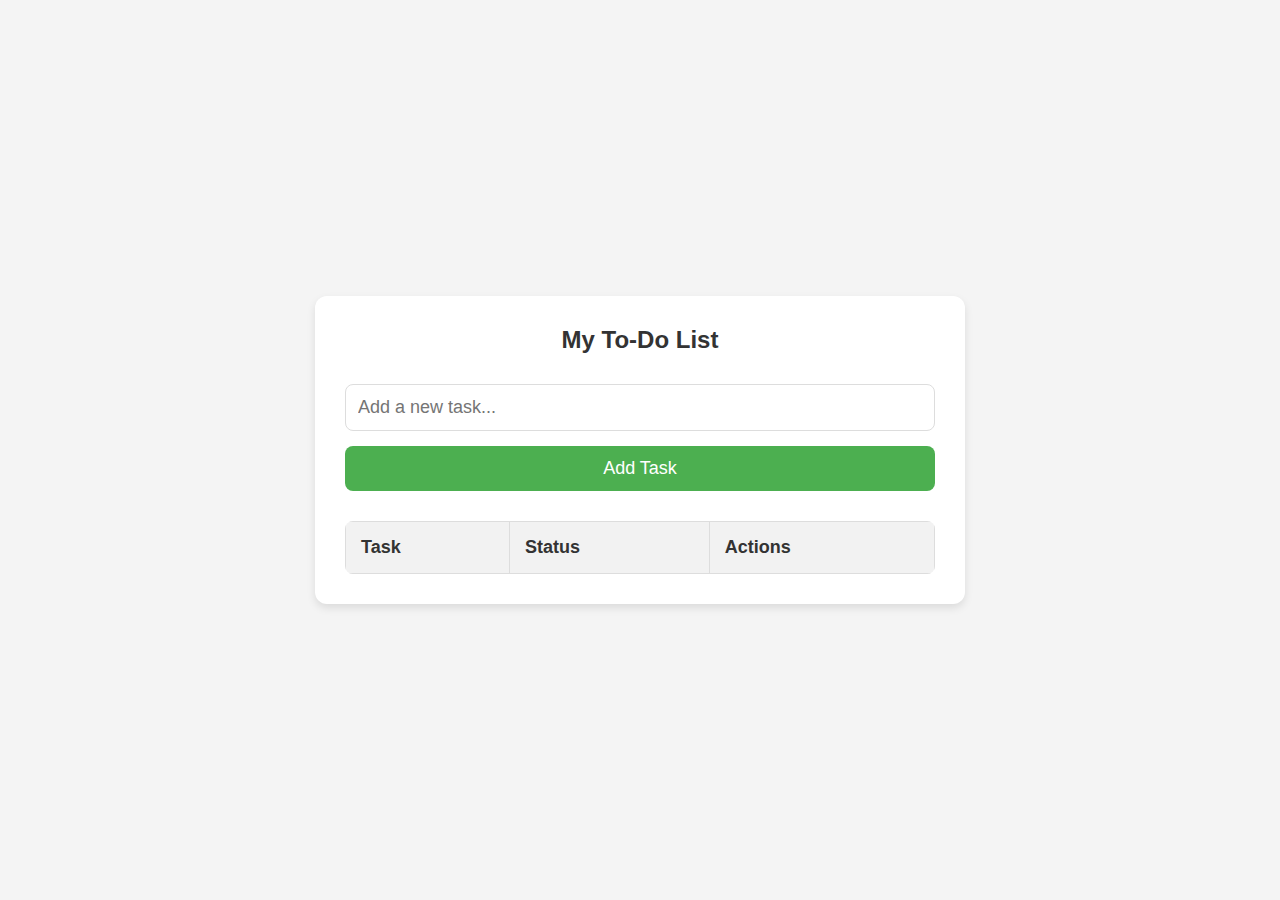
==== index.html @ f3d33116 "first commit" ====
<!DOCTYPE html>
<html lang="en">
<head>
    <meta charset="UTF-8">
    <meta name="viewport" content="width=device-width, initial-scale=1.0">
    <title>To-Do List</title>
    <link rel="stylesheet" href="css/style.css">
</head>
<body>
    <div class="container">
        <h1>My To-Do List</h1>
        
        <input type="text" id="taskInput" placeholder="Add a new task...">
        <button id="addTaskBtn" onclick="">Add Task</button>
        
        <table id="taskTable">
            <thead>
                <tr>
                    <th>Task</th>
                    <th>Status</th>
                    <th>Actions</th>
                </tr>
            </thead>
            <tbody>
                <!-- Tasks will be inserted here dynamically -->
            </tbody>
        </table>
    </div>

    <script src="JS/main.js"></script>
</body>
</html>
---- css/style.css ----
/* Reset some default styles */
* {
    margin: 0;
    padding: 0;
    box-sizing: border-box;
}

/* Body styles */
body {
    font-family: Arial, sans-serif;
    background-color: #f4f4f4;
    display: flex;
    justify-content: center;
    align-items: center;
    height: 100vh;
    padding: 20px; /* Increased padding for better spacing */
}

/* Container styles */
.container {
    background-color: white;
    border-radius: 12px;  /* Slightly more rounded corners */
    padding: 30px;  /* More padding for comfortable spacing */
    box-shadow: 0 4px 8px rgba(0, 0, 0, 0.1);
    width: 100%;
    max-width: 650px; /* Slightly increased max width */
}

/* Heading styles */
h1 {
    text-align: center;
    margin-bottom: 30px; /* Increased space between heading and form */
    color: #333;
    font-size: 24px; /* Slightly larger font size for heading */
}

/* Input and Button styles */
input[type="text"] {
    width: 100%;  /* Full width for better alignment */
    padding: 12px;
    font-size: 18px;  /* Slightly larger text */
    border: 1px solid #ddd;
    border-radius: 8px;
    margin-bottom: 15px; /* Space between input and button */
    box-sizing: border-box;
}

button {
    padding: 12px;
    font-size: 18px;
    border: none;
    background-color: #4CAF50;
    color: white;
    border-radius: 8px;
    cursor: pointer;
    width: 100%; /* Full-width button for better touch targets */
    box-sizing: border-box;
}

button:hover {
    background-color: #45a049;
    transition: background-color 0.3s ease; /* Smooth hover transition */
}

/* Table styles */
table {
    width: 100%;
    margin-top: 30px;
    border-collapse: collapse;
    border-radius: 8px;
    overflow: hidden;  /* Rounded corners for table */
}

th, td {
    padding: 15px; /* More padding for a cleaner look */
    text-align: left;
    border: 1px solid #ddd;
}

th {
    background-color: #f2f2f2;
    color: #333;
    font-size: 18px; /* Larger text for headers */
}

td {
    background-color: #fafafa;
    color: #333;
    font-size: 16px;
}

button.deleteBtn {
    background-color: #e74c3c;
    color: white;
    border: none;
    padding: 8px 16px;
    border-radius: 6px;
    cursor: pointer;
    transition: background-color 0.3s ease; /* Smooth hover transition */
}

button.deleteBtn:hover {
    background-color: #c0392b;
}

/* Media Queries for Responsiveness */

/* Small screens (mobile) */
@media (max-width: 600px) {
    body {
        padding: 15px;
    }

    .container {
        padding: 20px;
    }

    h1 {
        font-size: 22px; /* Adjusted font size for better mobile view */
    }

    input[type="text"], button {
        font-size: 16px;
        padding: 12px;
    }

    button {
        width: 100%;  /* Full width buttons for mobile devices */
        margin-bottom: 15px;  /* Space between buttons */
    }

    table {
        font-size: 14px;
    }

    th, td {
        padding: 12px;
    }

    button.deleteBtn {
        width: 100%;  /* Delete button full width */
    }
}

/* Medium screens (tablet) */
@media (min-width: 601px) and (max-width: 1024px) {
    .container {
        padding: 25px;
    }

    input[type="text"], button {
        font-size: 18px;
        padding: 14px;
    }

    button {
        width: 100%;  /* Full-width on tablet */
    }

    table {
        font-size: 16px;
    }

    th, td {
        padding: 14px;
    }

    button.deleteBtn {
        width: auto;  /* Button adjusts back to fit content */
    }
}
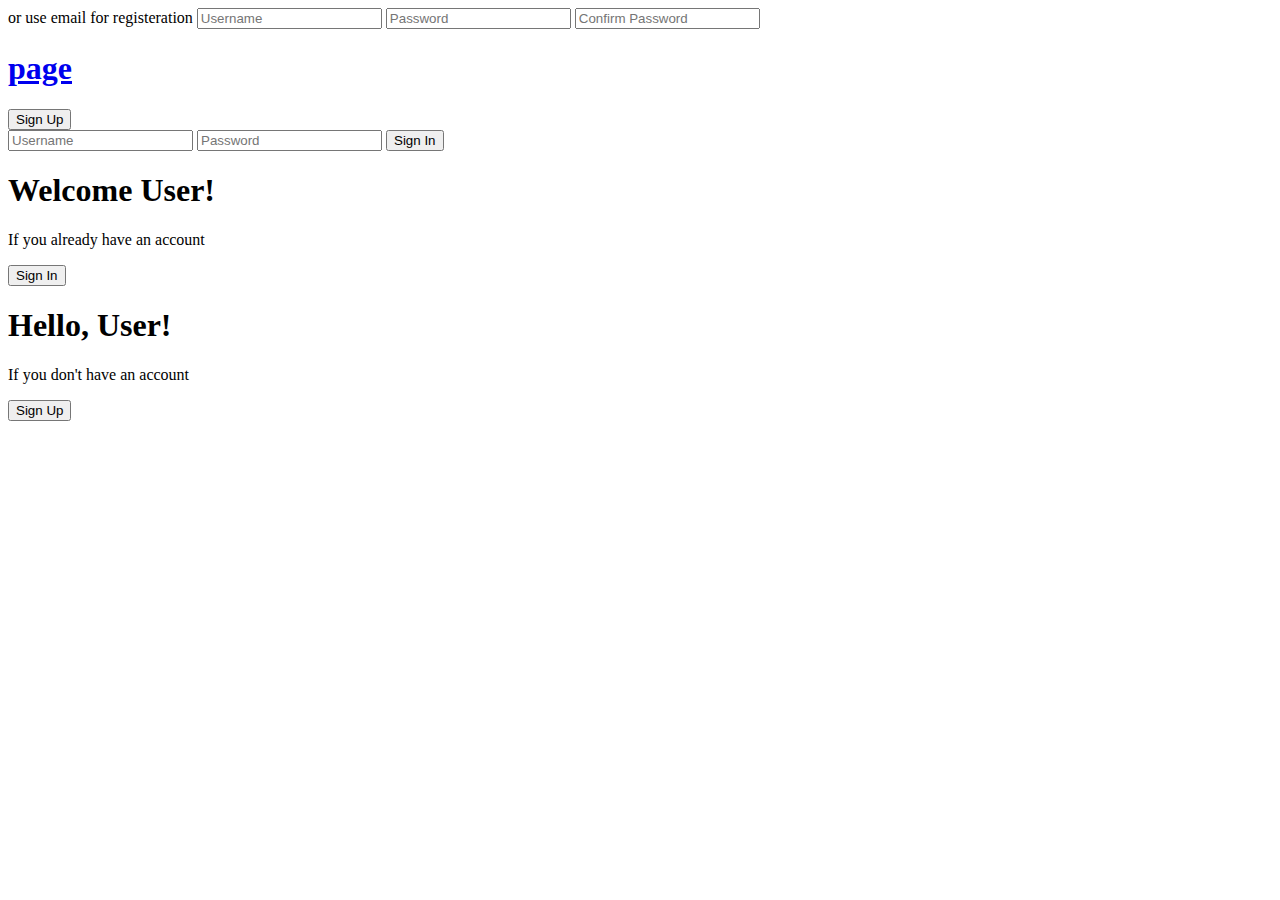
==== commit d079a8fa: "html edit" ====
--- a/index.html
+++ b/index.html
@@ -1,32 +1,59 @@
 <!DOCTYPE html>
 <html lang="en">
-<head>
-    <meta charset="UTF-8">
-    <meta name="viewport" content="width=device-width, initial-scale=1.0">
-    <title>To-Do List</title>
-    <link rel="stylesheet" href="css/style.css">
-</head>
-<body>
-    <div class="container">
-        <h1>My To-Do List</h1>
-        
-        <input type="text" id="taskInput" placeholder="Add a new task...">
-        <button id="addTaskBtn" onclick="">Add Task</button>
-        
-        <table id="taskTable">
-            <thead>
-                <tr>
-                    <th>Task</th>
-                    <th>Status</th>
-                    <th>Actions</th>
-                </tr>
-            </thead>
-            <tbody>
-                <!-- Tasks will be inserted here dynamically -->
-            </tbody>
-        </table>
+  <head>
+    <meta charset="UTF-8" />
+    <meta name="viewport" content="width=device-width, initial-scale=1.0" />
+    <link rel="stylesheet" href="css/style_login.css" />
+    <link
+      rel="stylesheet"
+      href="https://cdnjs.cloudflare.com/ajax/libs/font-awesome/6.5.2/css/all.min.css"
+      integrity="sha512-SnH5WK+bZxgPHs44uWIX+LLJAJ9/2PkPKZ5QiAj6Ta86w+fsb2TkcmfRyVX3pBnMFcV7oQPJkl9QevSCWr3W6A=="
+      crossorigin="anonymous"
+      referrerpolicy="no-referrer"
+    />
+    <link rel="preconnect" href="https://fonts.googleapis.com" />
+    <link rel="preconnect" href="https://fonts.gstatic.com" crossorigin />
+    <link
+      href="https://fonts.googleapis.com/css2?family=Poppins:ital,wght@0,100;0,200;0,300;0,400;0,500;0,600;0,700;0,800;0,900;1,100;1,200;1,300;1,400;1,500;1,600;1,700;1,800;1,900&display=swap"
+      rel="stylesheet"
+    />
+    <title>Login Page</title>
+  </head>
+  <body>
+    
+    <div class="container" id="container">
+      <div class="sign-up">
+        <form>
+          <span>or use email for registeration</span>
+          <input type="text" id="sign-up-user" placeholder="Username" />
+          <input type="password" id="sign-up-pass" placeholder="Password" />
+          <input type="password" id="sign-up-ConPass" placeholder="Confirm Password" />
+          <h1><a href="home_page.html">page</a></h1>
+          <button>Sign Up</button>
+        </form>
+      </div>
+      <div class="sign-in">
+        <form>
+          <input type="text" id="username" placeholder="Username" />
+          <input type="password" id="password" placeholder="Password" />
+          <button>Sign In</button>
+        </form>
+      </div>
+      <div class="toogle-container">
+        <div class="toogle">
+          <div class="toogle-panel toogle-left">
+            <h1>Welcome User!</h1>
+            <p>If you already have an account</p>
+            <button class="hidden" id="login">Sign In</button>
+          </div>
+          <div class="toogle-panel toogle-right">
+            <h1>Hello, User!</h1>
+            <p>If you don't have an account</p>
+            <button class="hidden" id="register">Sign Up</button>
+          </div>
+        </div>
+      </div>
     </div>
-
-    <script src="JS/main.js"></script>
-</body>
+    <script src="JS/script.js"></script>
+  </body>
 </html>
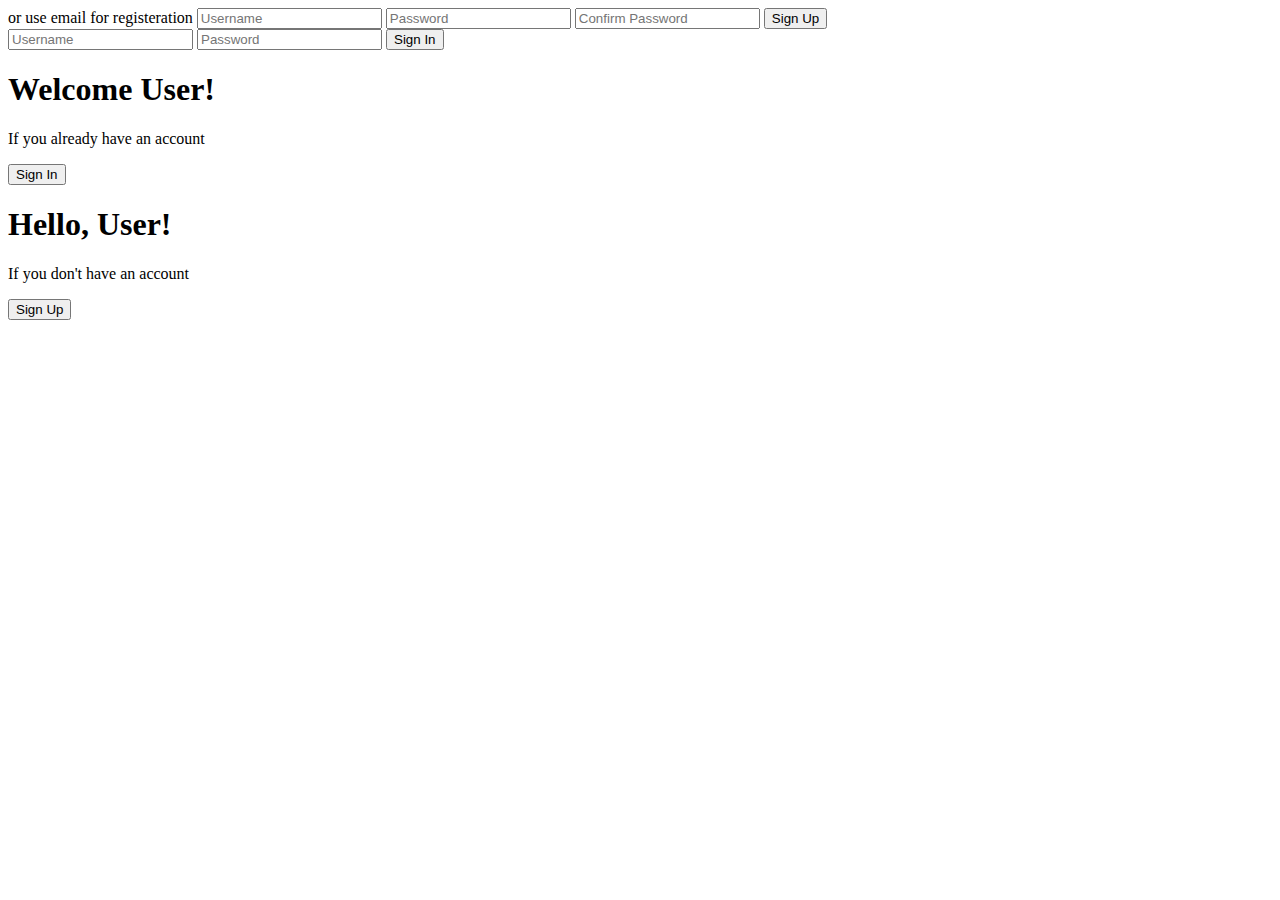
==== commit be446df1: "00" ====
--- a/index.html
+++ b/index.html
@@ -28,15 +28,14 @@
           <input type="text" id="sign-up-user" placeholder="Username" />
           <input type="password" id="sign-up-pass" placeholder="Password" />
           <input type="password" id="sign-up-ConPass" placeholder="Confirm Password" />
-          <h1><a href="home_page.html">page</a></h1>
-          <button>Sign Up</button>
+          <button id="Up">Sign Up</button>
         </form>
       </div>
       <div class="sign-in">
         <form>
           <input type="text" id="username" placeholder="Username" />
           <input type="password" id="password" placeholder="Password" />
-          <button>Sign In</button>
+          <button >Sign In</button>
         </form>
       </div>
       <div class="toogle-container">
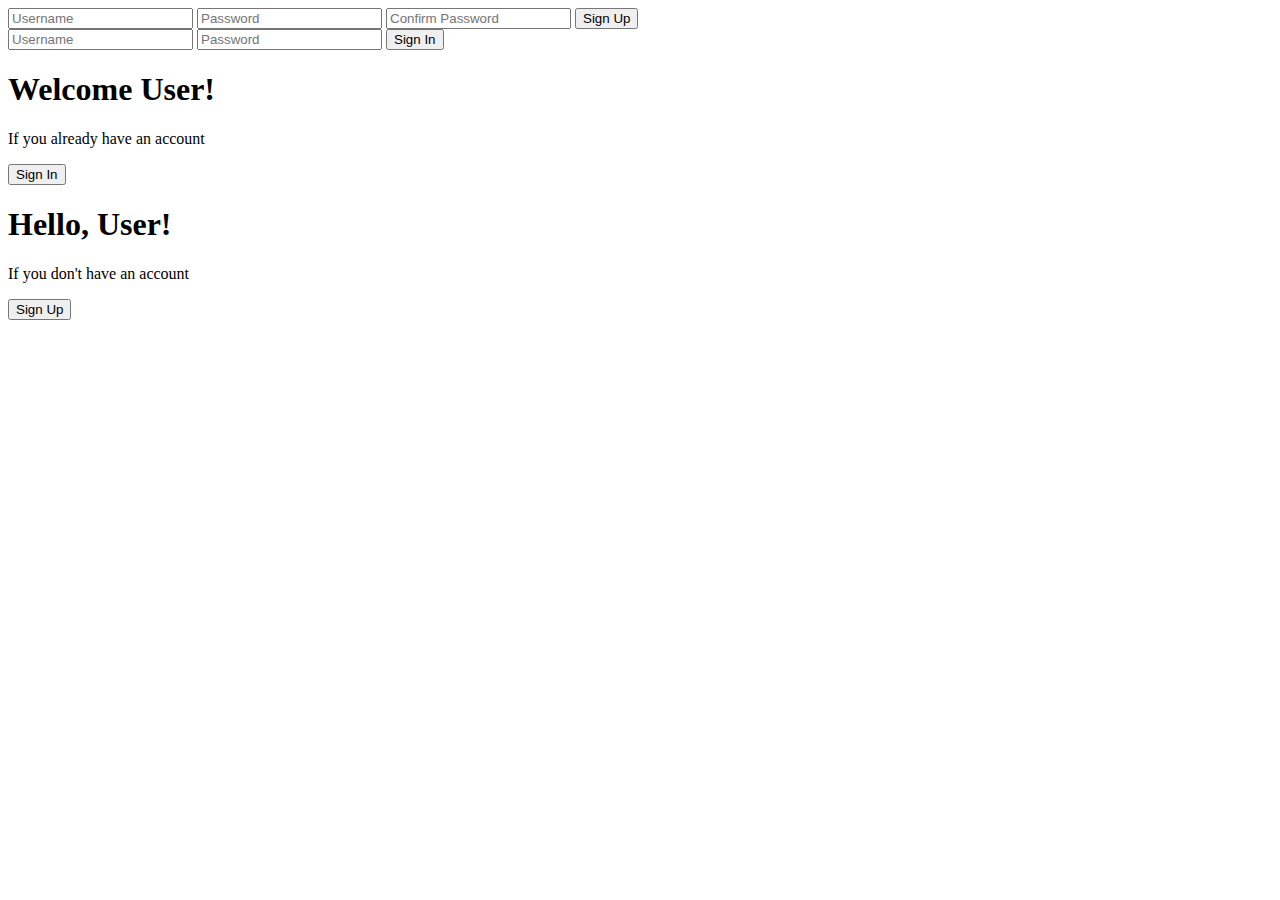
==== commit 7d114b7c: "Update index.html" ====
--- a/index.html
+++ b/index.html
@@ -24,11 +24,10 @@
     <div class="container" id="container">
       <div class="sign-up">
         <form>
-          <span>or use email for registeration</span>
           <input type="text" id="sign-up-user" placeholder="Username" />
           <input type="password" id="sign-up-pass" placeholder="Password" />
           <input type="password" id="sign-up-ConPass" placeholder="Confirm Password" />
-          <button id="Up">Sign Up</button>
+          <button id="Up" type="button">Sign Up</button>
         </form>
       </div>
       <div class="sign-in">
